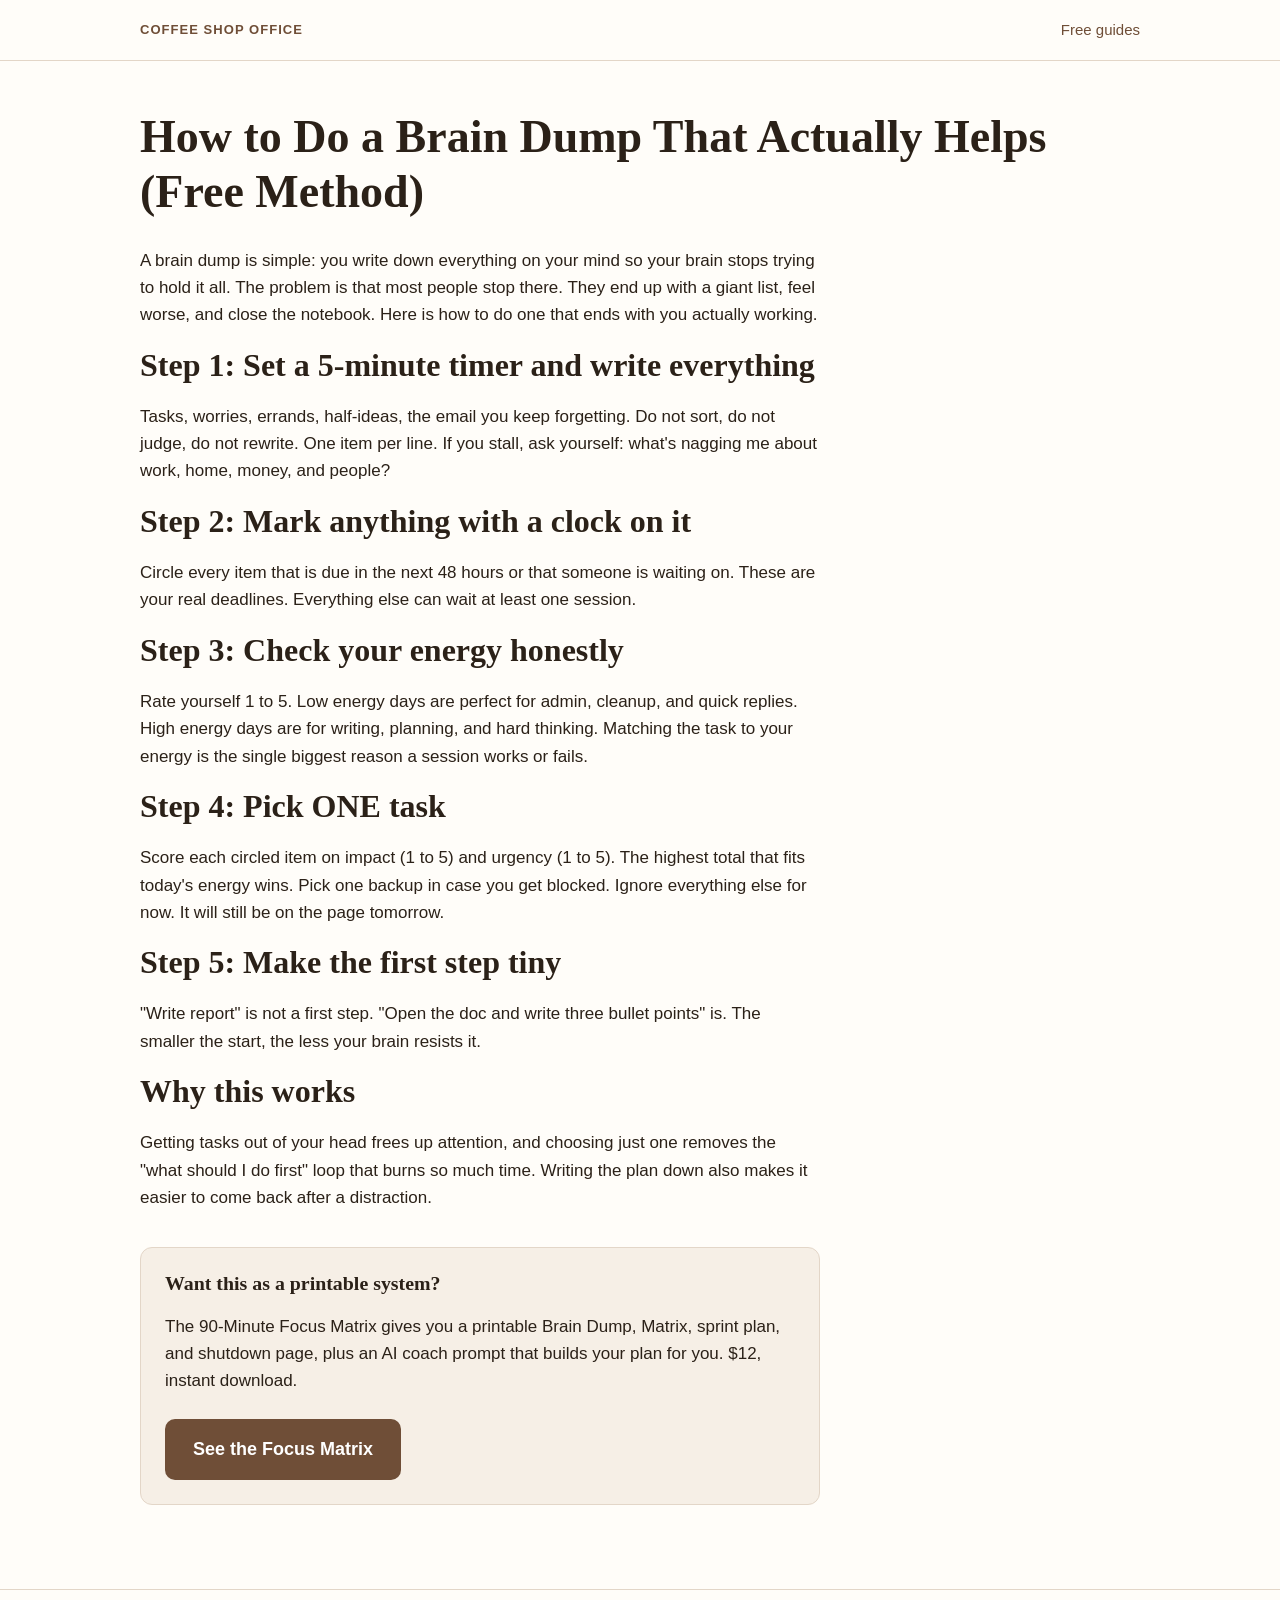
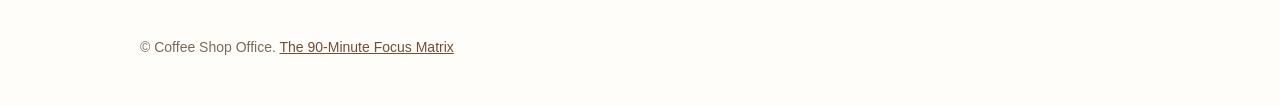
==== site/blog/brain-dump-template/index.html @ 6814c605 "Add Focus Matrix sales site and free focus guides Co-Authored-By: Claude Opus 5.5 <noreply@anthropic" ====
<!doctype html>
<html lang="en">
<head>
<meta charset="utf-8">
<meta name="viewport" content="width=device-width, initial-scale=1">
<title>How to Do a Brain Dump That Actually Helps (Free Method) | Coffee Shop Office</title>
<meta name="description" content="A step-by-step brain dump method that turns mental clutter into one clear next task. Works for ADHD brains and anyone overwhelmed.">
<link rel="stylesheet" href="../../style.css">
</head>
<body>
<header class="top"><div class="wrap"><a class="brand" href="../../" style="text-decoration:none">Coffee Shop Office</a><a class="navlink" href="../../blog/">Free guides</a></div></header>
<article><div class="wrap">
<h1>How to Do a Brain Dump That Actually Helps (Free Method)</h1>
<p>A brain dump is simple: you write down everything on your mind so your brain stops trying to hold it all. The problem is that most people stop there. They end up with a giant list, feel worse, and close the notebook. Here is how to do one that ends with you actually working.</p>
<h2>Step 1: Set a 5-minute timer and write everything</h2>
<p>Tasks, worries, errands, half-ideas, the email you keep forgetting. Do not sort, do not judge, do not rewrite. One item per line. If you stall, ask yourself: what's nagging me about work, home, money, and people?</p>
<h2>Step 2: Mark anything with a clock on it</h2>
<p>Circle every item that is due in the next 48 hours or that someone is waiting on. These are your real deadlines. Everything else can wait at least one session.</p>
<h2>Step 3: Check your energy honestly</h2>
<p>Rate yourself 1 to 5. Low energy days are perfect for admin, cleanup, and quick replies. High energy days are for writing, planning, and hard thinking. Matching the task to your energy is the single biggest reason a session works or fails.</p>
<h2>Step 4: Pick ONE task</h2>
<p>Score each circled item on impact (1 to 5) and urgency (1 to 5). The highest total that fits today's energy wins. Pick one backup in case you get blocked. Ignore everything else for now. It will still be on the page tomorrow.</p>
<h2>Step 5: Make the first step tiny</h2>
<p>"Write report" is not a first step. "Open the doc and write three bullet points" is. The smaller the start, the less your brain resists it.</p>
<h2>Why this works</h2>
<p>Getting tasks out of your head frees up attention, and choosing just one removes the "what should I do first" loop that burns so much time. Writing the plan down also makes it easier to come back after a distraction.</p>
<div class="cta-box">
<h3>Want this as a printable system?</h3>
<p>The 90-Minute Focus Matrix gives you a printable Brain Dump, Matrix, sprint plan, and shutdown page, plus an AI coach prompt that builds your plan for you. $12, instant download.</p>
<a class="buy" href="../../">See the Focus Matrix</a>
</div>
</div></article>
<footer><div class="wrap"><p>&copy; Coffee Shop Office. <a href="../../">The 90-Minute Focus Matrix</a></p></div></footer>
</body>
</html>
---- site/style.css ----
:root{--ink:#2B2118;--coffee:#6F4E37;--cream:#F6EFE6;--line:#E3D6C8;--soft:#7A6A5B;--bg:#FFFDF9}
*{box-sizing:border-box}
body{margin:0;background:var(--bg);color:var(--ink);font:17px/1.6 -apple-system,BlinkMacSystemFont,"Segoe UI",Roboto,Helvetica,Arial,sans-serif}
h1,h2,h3{font-family:Georgia,"Times New Roman",serif;line-height:1.2;margin:0 0 .6em}
h1{font-size:clamp(30px,5vw,46px)}
h2{font-size:clamp(24px,3.5vw,32px)}
a{color:var(--coffee)}
.wrap{max-width:1040px;margin:0 auto;padding:0 20px}
.narrow{max-width:720px}
.center{text-align:center}
.top{border-bottom:1px solid var(--line);background:var(--bg)}
.top .wrap{display:flex;justify-content:space-between;align-items:center;height:60px}
.brand{font-weight:700;letter-spacing:.08em;text-transform:uppercase;font-size:13px;color:var(--coffee)}
.navlink{font-size:15px;text-decoration:none}
section{padding:64px 0}
.alt{background:var(--cream)}
.hero{padding:56px 0 64px}
.grid2{display:grid;grid-template-columns:1.2fr 1fr;gap:48px;align-items:center}
.eyebrow{color:var(--coffee);font-weight:600;text-transform:uppercase;letter-spacing:.08em;font-size:13px;margin:0 0 12px}
.lead{font-size:19px;color:#4a3d31}
.buy{display:inline-block;background:var(--coffee);color:#fff;text-decoration:none;font-weight:700;padding:16px 28px;border-radius:10px;font-size:18px;margin-top:8px;transition:transform .15s,background .15s}
.buy:hover{background:#5a3e2b;transform:translateY(-1px)}
.buy.soon{background:#b9a898;cursor:default;transform:none}
.small{font-size:14px;color:var(--soft)}
.shot{width:100%;height:auto;border-radius:8px;box-shadow:0 12px 36px rgba(43,33,24,.16);border:1px solid var(--line);background:#fff}
.tilt{transform:rotate(2deg);max-width:400px;justify-self:center}
.pain{padding-left:1.2em}
.pain li{margin:.4em 0}
.steps{padding-left:1.3em}
.steps li{margin:.7em 0}
.cards{display:grid;grid-template-columns:repeat(3,1fr);gap:24px;margin:24px 0 32px}
figure{margin:0}
figcaption{text-align:center;font-size:14px;color:var(--soft);margin-top:10px}
.inside li{margin:.6em 0}
details{border-bottom:1px solid var(--line);padding:14px 0}
summary{font-weight:700;cursor:pointer}
footer{padding:32px 0;border-top:1px solid var(--line);font-size:14px;color:var(--soft)}
article{padding:48px 0}
article p,article li{max-width:680px}
.cta-box{background:var(--cream);border:1px solid var(--line);border-radius:12px;padding:24px;margin:36px 0;max-width:680px}
.postlist a{font-size:20px;font-family:Georgia,serif}
.postlist li{margin:1em 0}
@media (max-width:760px){
  .grid2{grid-template-columns:1fr}
  .tilt{transform:none;max-width:300px}
  .cards{grid-template-columns:1fr;max-width:320px;margin-left:auto;margin-right:auto}
  section{padding:44px 0}
  .wrap{padding:0 16px}
}
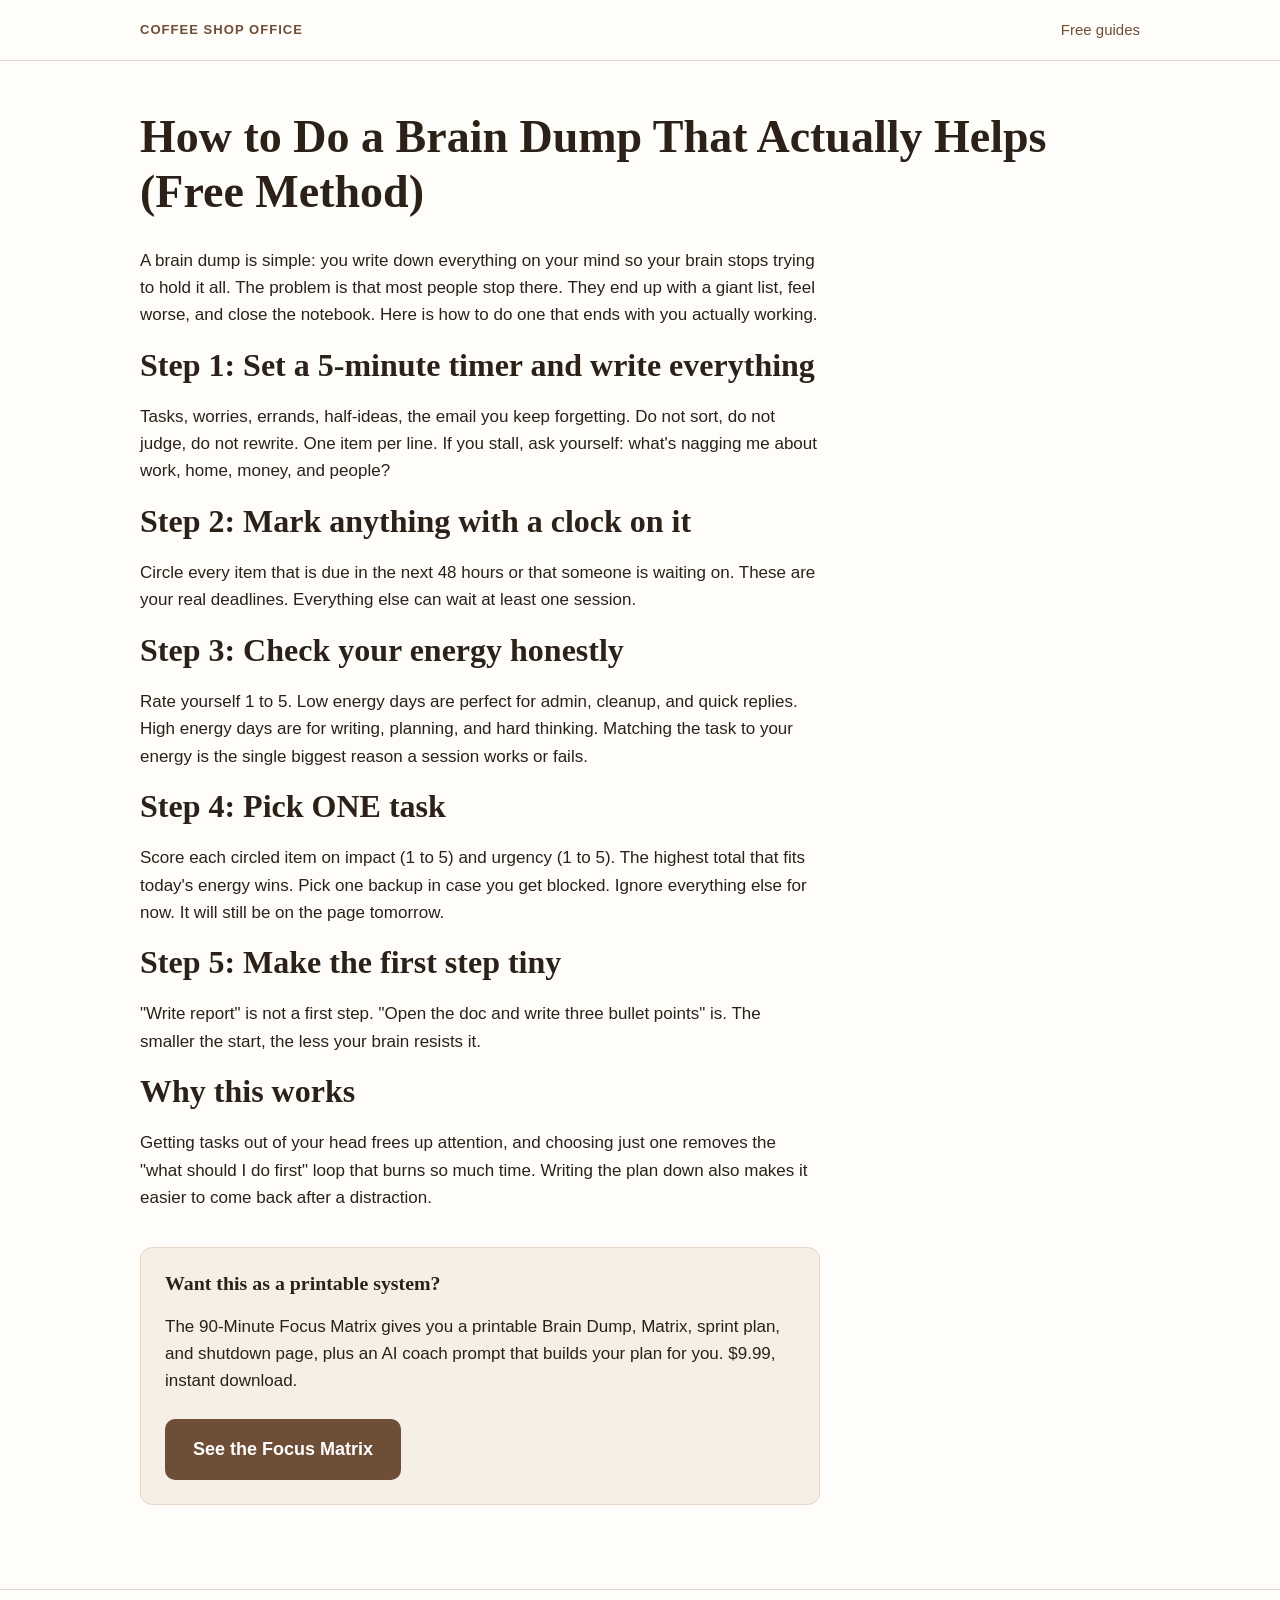
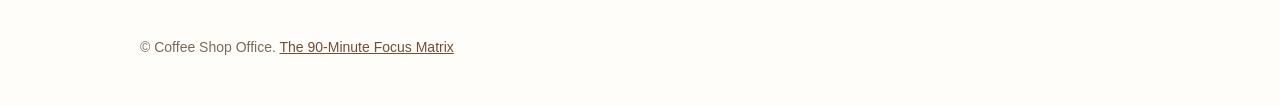
==== commit 7e661bea: "Point Focus Matrix site at live Etsy listing, add site README Co-Authored-By: Claude Opus 5.5 <norep" ====
--- a/site/blog/brain-dump-template/index.html
+++ b/site/blog/brain-dump-template/index.html
@@ -26,7 +26,7 @@
 <p>Getting tasks out of your head frees up attention, and choosing just one removes the "what should I do first" loop that burns so much time. Writing the plan down also makes it easier to come back after a distraction.</p>
 <div class="cta-box">
 <h3>Want this as a printable system?</h3>
-<p>The 90-Minute Focus Matrix gives you a printable Brain Dump, Matrix, sprint plan, and shutdown page, plus an AI coach prompt that builds your plan for you. $12, instant download.</p>
+<p>The 90-Minute Focus Matrix gives you a printable Brain Dump, Matrix, sprint plan, and shutdown page, plus an AI coach prompt that builds your plan for you. $9.99, instant download.</p>
 <a class="buy" href="../../">See the Focus Matrix</a>
 </div>
 </div></article>
